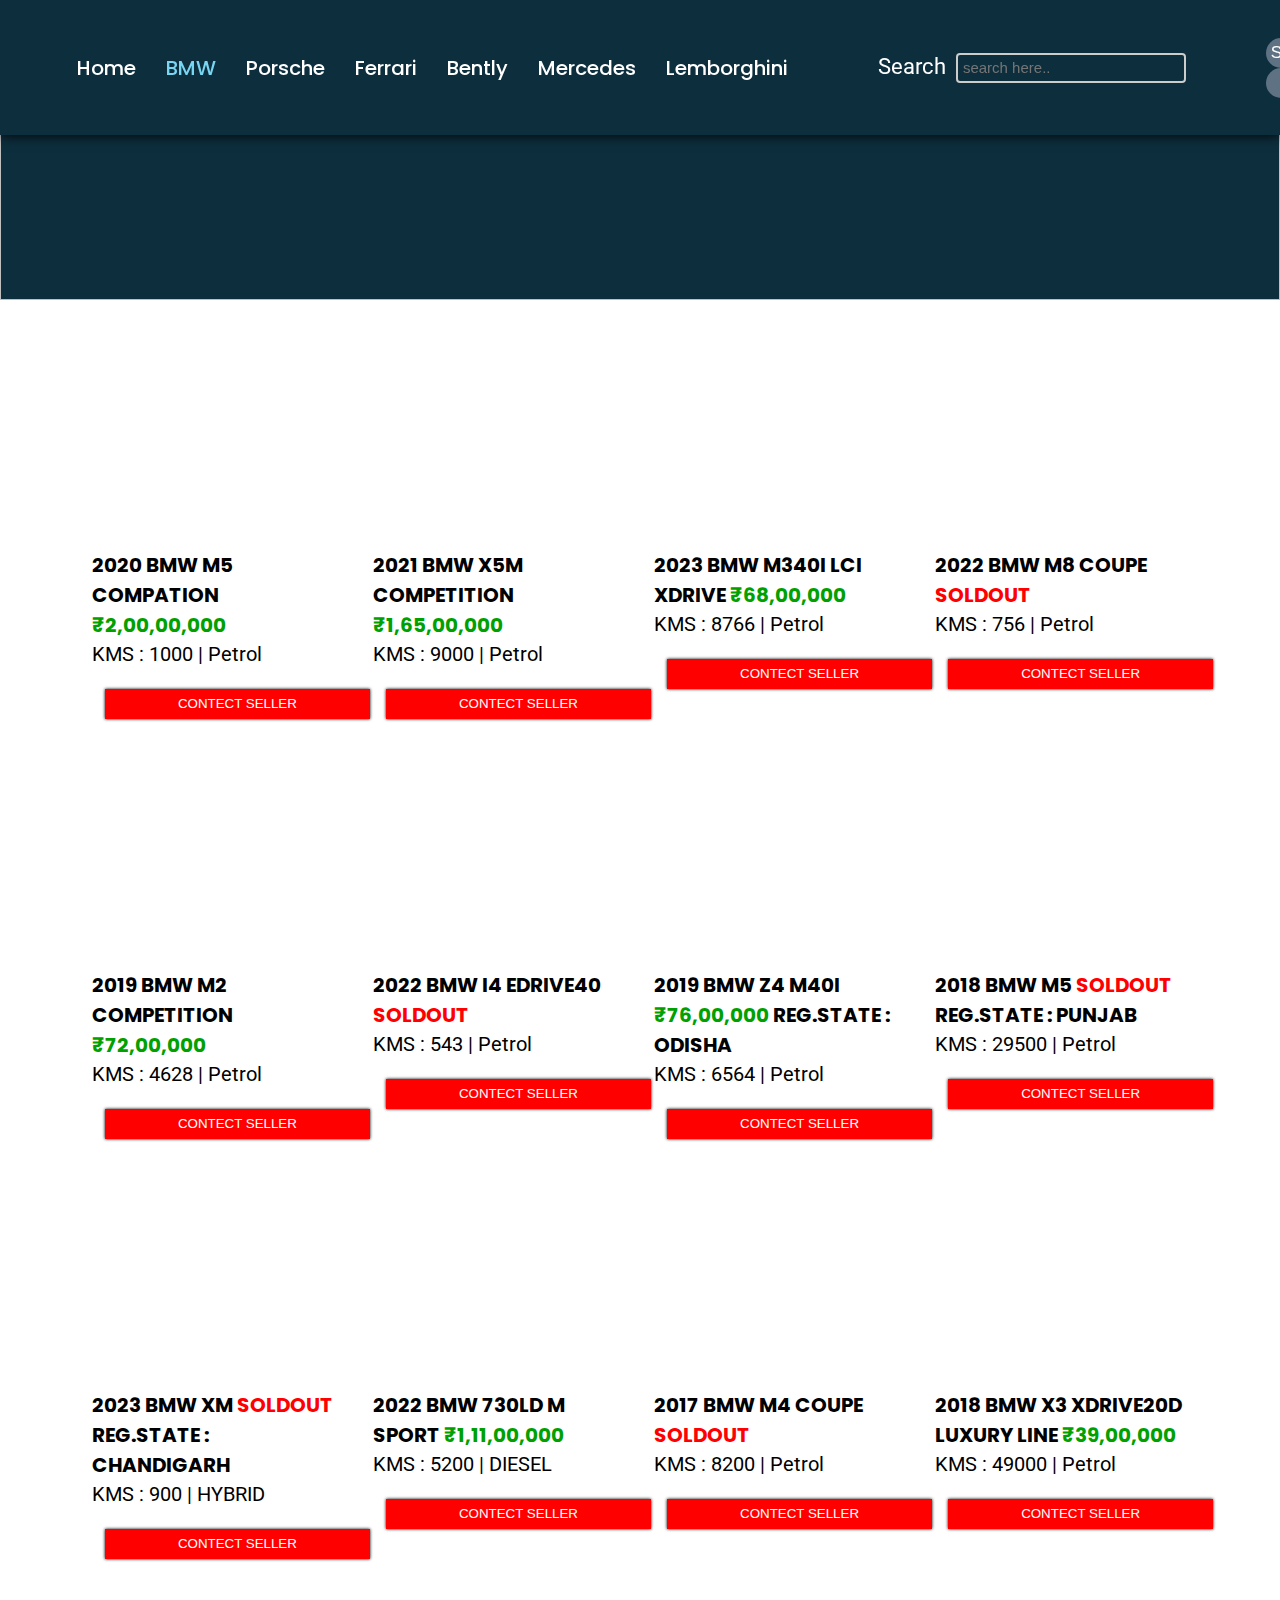
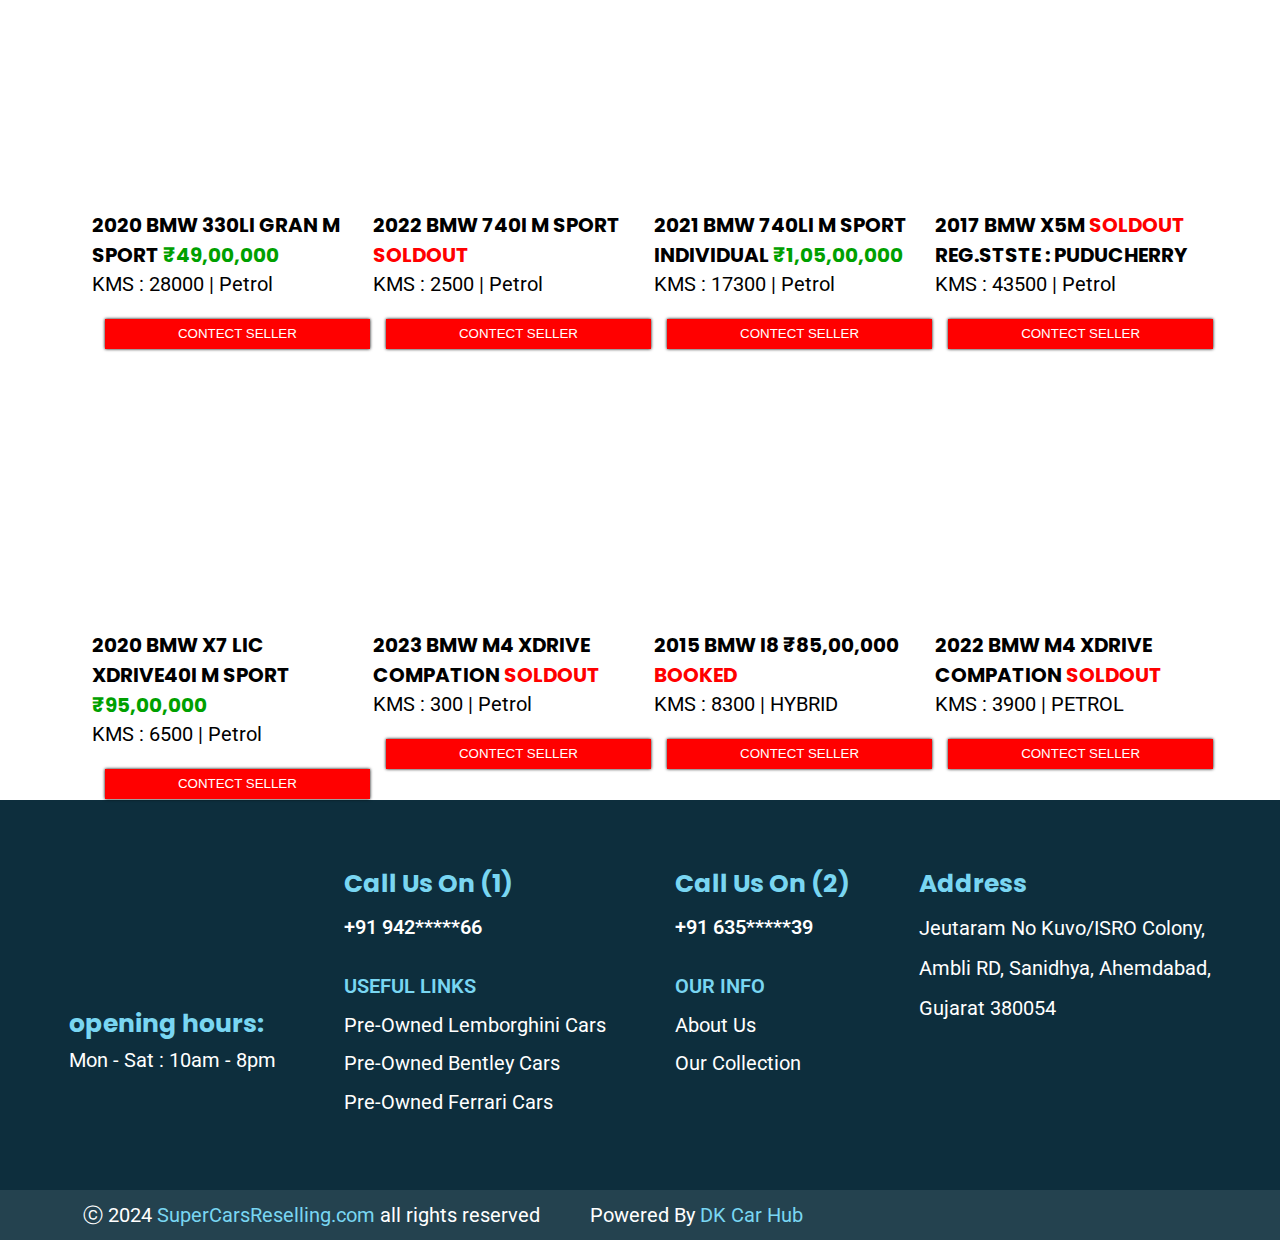
==== Assignment-2/collection.html @ 8373ba75 "Add files via upload" ====
<!DOCTYPE html>
<html lang="en">

<head>
    <meta charset="UTF-8">
    <meta name="viewport" content="width=device-width, initial-scale=1.0">
    <title>Live A luxury Life | Explore Our Collection BMW</title>
    <link rel="stylesheet" href="collection.css">
    <link rel="stylesheet" href="https://cdnjs.cloudflare.com/ajax/libs/font-awesome/6.5.1/css/all.min.css"
        integrity="sha512-DTOQO9RWCH3ppGqcWaEA1BIZOC6xxalwEsw9c2QQeAIftl+Vegovlnee1c9QX4TctnWMn13TZye+giMm8e2LwA=="
        crossorigin="anonymous" referrerpolicy="no-referrer" />
    <link rel="shortcut icon" href="images/logo.png" type="image/x-icon">
    <link rel="stylesheet" href="https://cdnjs.cloudflare.com/ajax/libs/font-awesome/6.5.1/css/all.min.css"
        integrity="sha512-DTOQO9RWCH3ppGqcWaEA1BIZOC6xxalwEsw9c2QQeAIftl+Vegovlnee1c9QX4TctnWMn13TZye+giMm8e2LwA=="
        crossorigin="anonymous" referrerpolicy="no-referrer" />
</head>

<body>

    <!-- Nav bar -->

    <nav>
        <div class="container flex">
            <a href="#" class="logogif"></a>
            <ul class="flex">
                <li><a href="index.html" id="home" class="navbar">Home</a></li>
                <li><a href="collection.html" class="navbar-BMW">BMW</a></li>
                <li><a href="porsche.html" class="navbar">Porsche</a></li>
                <li><a href="ferrari.html" class="navbar">Ferrari</a></li>
                <li><a href="bentley.html" class="navbar">Bently</a></li>
                <li><a href="mercedes.html" class="navbar">Mercedes</a></li>
                <li><a href="lemborghini.html" class="navbar">Lemborghini</a></li>
            </ul>
            <a href="#ser" class="search flex">
                <i class="fa-solid fa-magnifying-glass"></i>
                <p>Search</p>
                <input type="text" id="ser" placeholder="search here..">
            </a>
            <div class="sign-in">
                <a href="login-page.html"><button>Sign Up</button></a>
                <a href="login-page.html"><button>login</button></a>
            </div>
        </div>
    </nav>

    <!-- Header banner section -->

    <div class="banner">
        <img src="images/banner.jpeg" alt="">
    </div>

    <!-- Content -->

    <div class="container-porsche flex">
        <div class="car1">
            <div class="text">
                <div class="image-style img-1"></div>
                <h4>2020  BMW M5 COMPATION  <span class="span">₹2,00,00,000</span></h4>
                <p>KMS : 1000 | Petrol</p>
                <a href="contectseller.html">
                    <button>CONTECT SELLER</button>
                </a>
            </div>
        </div>

        <div class="car1">
            <div class="text">
                <div class="image-style img-2"></div>
                <h4>2021 BMW  X5M COMPETITION  <span class="span">₹1,65,00,000</span></h4>
                <p>KMS : 9000 | Petrol</p>
                <a href="contectseller.html">
                    <button>CONTECT SELLER</button>
                </a>
            </div>
        </div>

        <div class="car1">
            <div class="text">
                <div class="image-style img-3"></div>
                <h4>2023  BMW M340I LCI XDRIVE  <span class="span">₹68,00,000</span></h4>
                <p>KMS : 8766 | Petrol</p>
                <a href="">
                    <button>CONTECT SELLER</button>
                </a>
            </div>
        </div>

        <div class="car1">
            <div class="text">
                <div class="image-style img-4"></div>
                <h4>2022  BMW M8 COUPE  <span>SOLDOUT</span></h4>
                <p>KMS : 756 | Petrol</p>
                <a href="">
                    <button>CONTECT SELLER</button>
                </a>
            </div>
        </div>

    </div>


    <div class="container-porsche flex">
        <div class="car1">
            <div class="text">
                <div class="image-style img-5"></div>
                <h4>2019  BMW M2 COMPETITION  <span class="span">₹72,00,000</span></h4>
                <p>KMS : 4628 | Petrol</p>
                <a href="">
                    <button>CONTECT SELLER</button>
                </a>
            </div>
        </div>

        <div class="car1">
            <div class="text">
                <div class="image-style img-6"></div>
                <h4>2022 BMW I4 EDRIVE40  <span>SOLDOUT</span></h4>
                <p>KMS : 543 | Petrol</p>
                <a href="">
                    <button>CONTECT SELLER</button>
                </a>
            </div>
        </div>

        <div class="car1">
            <div class="text">
                <div class="image-style img-7"></div>
                <h4>2019  BMW Z4 M40I  <span class="span">₹76,00,000</span>  REG.STATE : ODISHA</h4>
                <p>KMS : 6564 | Petrol</p>
                <a href="">
                    <button>CONTECT SELLER</button>
                </a>
            </div>
        </div>

        <div class="car1">
            <div class="text">
                <div class="image-style img-8"></div>
                <h4>2018  BMW M5  <span>SOLDOUT</span>  REG.STATE : PUNJAB</h4>
                <p>KMS : 29500 | Petrol</p>
                <a href="">
                    <button>CONTECT SELLER</button>
                </a>
            </div>
        </div>

    </div>

    <div class="container-porsche flex">
        <div class="car1">
            <div class="text">
                <div class="image-style img-9"></div>
                <h4>2023  BMW XM <span>SOLDOUT</span> REG.STATE : CHANDIGARH</h4>
                <p>KMS : 900 | HYBRID</p>
                <a href="">
                    <button>CONTECT SELLER</button>
                </a>
            </div>
        </div>

        <div class="car1">
            <div class="text">
                <div class="image-style img-10"></div>
                <h4>2022  BMW 730LD M SPORT  <span class="span">₹1,11,00,000</span></h4>
                <p>KMS : 5200 | DIESEL</p>
                <a href="">
                    <button>CONTECT SELLER</button>
                </a>
            </div>
        </div>

        <div class="car1">
            <div class="text">
                <div class="image-style img-11"></div>
                <h4>2017 BMW M4 COUPE <span>SOLDOUT</span></h4>
                <p>KMS : 8200 | Petrol</p>
                <a href="">
                    <button>CONTECT SELLER</button>
                </a>
            </div>
        </div>

        <div class="car1">
            <div class="text">
                <div class="image-style img-12"></div>
                <h4>2018 BMW X3 XDRIVE20D LUXURY LINE <span class="span">₹39,00,000</span></h4>
                <p>KMS : 49000 | Petrol</p>
                <a href="">
                    <button>CONTECT SELLER</button>
                </a>
            </div>
        </div>

    </div>
    <div class="container-porsche flex">
        <div class="car1">
            <div class="text">
                <div class="image-style img-13"></div>
                <h4>2020 BMW 330LI GRAN M SPORT <span class="span">₹49,00,000</span></h4>
                <p>KMS : 28000 | Petrol</p>
                <a href="">
                    <button>CONTECT SELLER</button>
                </a>
            </div>
        </div>

        <div class="car1">
            <div class="text">
                <div class="image-style img-14"></div>
                <h4>2022 BMW 740I M SPORT <span>SOLDOUT</span></h4>
                <p>KMS : 2500 | Petrol</p>
                <a href="">
                    <button>CONTECT SELLER</button>
                </a>
            </div>
        </div>

        <div class="car1">
            <div class="text">
                <div class="image-style img-15"></div>
                <h4>2021 BMW 740LI M SPORT INDIVIDUAL <span class="span">₹1,05,00,000</span></h4>
                <p>KMS : 17300 | Petrol</p>
                <a href="">
                    <button>CONTECT SELLER</button>
                </a>
            </div>
        </div>

        <div class="car1">
            <div class="text">
                <div class="image-style img-16"></div>
                <h4>2017 BMW X5M <span>SOLDOUT</span> REG.STSTE : PUDUCHERRY</h4>
                <p>KMS : 43500 | Petrol</p>
                <a href="">
                    <button>CONTECT SELLER</button>
                </a>
            </div>
        </div>

    </div>

    <div class="container-porsche flex">
        <div class="car1">
            <div class="text">
                <div class="image-style img-17"></div>
                <h4>2020 BMW X7 LIC XDRIVE40I M SPORT <span class="span">₹95,00,000</span></h4>
                <p>KMS : 6500 | Petrol</p>
                <a href="">
                    <button>CONTECT SELLER</button>
                </a>
            </div>
        </div>

        <div class="car1">
            <div class="text">
                <div class="image-style img-18"></div>
                <h4>2023 BMW M4 XDRIVE COMPATION <span>SOLDOUT</span></h4>
                <p>KMS : 300 | Petrol</p>
                <a href="">
                    <button>CONTECT SELLER</button>
                </a>
            </div>
        </div>

        <div class="car1">
            <div class="text">
                <div class="image-style img-19"></div>
                <h4>2015 BMW I8 ₹85,00,000 <span>BOOKED</span></h4>
                <p>KMS : 8300 | HYBRID</p>
                <a href="">
                    <button>CONTECT SELLER</button>
                </a>
            </div>
        </div>

        <div class="car1">
            <div class="text">
                <div class="image-style img-20"></div>
                <h4>2022 BMW M4 XDRIVE COMPATION <span>SOLDOUT</span></h4>
                <p>KMS : 3900 | PETROL</p>
                <a href="">
                    <button>CONTECT SELLER</button>
                </a>
            </div>
        </div>

    </div>

     <!-- Footer section -->

     <footer>
        <div class="opening-hours">
            <div class="logo-img"></div>
            <h3>opening hours:</h3>
            <p>Mon - Sat : 10am - 8pm</p>
        </div>
        <div class="contact-us1">
            <h4>Call Us On (1)</h4>
            <p class="number">+91 942*****66</p>
            <p class="footer-p">USEFUL LINKS</p>
            <p>Pre-Owned Lemborghini Cars</p>
            <p>Pre-Owned Bentley Cars</p>
            <p>Pre-Owned Ferrari Cars</p>
        </div>
        <div class="contact-us2">
            <h4>Call Us On (2)</h4>
            <p class="number">+91 635*****39</p>
            <p class="footer-p">OUR INFO</p>
            <p>About Us</p>
            <p>Our Collection</p>
        </div>
        <div class="address">
            <h4>Address</h4>
            <p>Jeutaram No Kuvo/ISRO Colony,
            <p> Ambli RD, Sanidhya, Ahemdabad,</p>
            <p>Gujarat 380054</p>
            </p>
        </div>
    </footer>

    <!-- Sub-footer -->

    <div class="sub-footer">
        <div class="sub-footer-p">
            <p>ⓒ 2024 <span> SuperCarsReselling.com </span> all rights reserved</p>
            <p>Powered By <span> DK Car Hub</span></p>
        </div>

        <div class="icon flex">
            <i class="fa-brands fa-instagram btn-hov"></i>
            <i class="fa-brands fa-facebook btn-hov"></i>
            <i class="fa-brands fa-youtube btn-hov"></i>
            <i class="fa-brands fa-twitter btn-hov"></i>
            <i class="fa-brands fa-linkedin btn-hov"></i>
        </div>

    </div>
</body>

</html>
---- Assignment-2/collection.css ----
@import url('https://fonts.googleapis.com/css2?family=Poppins:wght@400;500&family=Roboto:wght@400;700&display=swap');

* {
    margin: 0;
    padding: 0;
    box-sizing: border-box;
    scroll-behavior: smooth;
}

body {
    font-family: 'Poppins', sans-serif;
}

h1 {
    font-size: 3rem;
}

h2 {
    font-size: 2rem;
}

h3 {
    font-size: 1.5rem;
}

p {
    font-family: 'Roboto', sans-serif;
    font-size: 1.25rem;
    color: var(--secondary-text-color);
    line-height: 1.8rem;
}

a {
    text-decoration: none;
    display: inline-block;
}

ul {
    list-style: none;
}

/* Utility class */

.flex {
    display: flex;
    align-items: center;
}

/* Nav bar */

.container .logogif {
    background-image: url('images/logo.png');
    background-position: center;
    background-repeat: no-repeat;
    background-size: cover;
    width: 7vw;
    height: 12vh;
    background-size: 100%;
    margin-right: 100px;
}

nav {
    position: fixed;
    background-color: #0d2e3d;
    height: 15vh;
    width: 100%;
    box-shadow: 0 0 12px;
    display: flex;
    justify-content: center;
    align-items: center;
}

nav ul {
    margin-right: 50px;
}

nav ul li {
    text-align: center;
    font-size: 20px;
}

nav ul li a:hover {
    color: #79d6f2;
    cursor: pointer;
    /* transform: translateY(-7px); */
}

nav ul li a {
    color: white;
    padding-right: 30px;
    font-weight: 500;
    transition: .2s ease-in;
}

.navbar-BMW {
    color: #79d6f2;
}

.container {
    justify-content: space-evenly;
}

.container .search {
    color: white;
    justify-content: space-evenly;
    margin-right: 80px;
}

.container .search i {
    font-size: 22px;
    padding-right: 10px;
}

.container .search:hover {
    color: #79d6f2;
}

.container .search p {
    font-size: 22px;
}

.container input {
    height: 30px;
    width: 230px;
    color: white;
    border: 2px solid #ccc;
    background-color: #0d2e3d;
    border-radius: 4px;
    margin-left: 10px;
    padding-left: 5px;
    font-size: 15px;
}

.container .sign-in button {
    border: none;
    height: 30px;
    width: 70px;
    font-size: 17px;
    font-weight: 530;
    border-radius: 60px;
    color: white;
    background-color: #5E7284;
}

.container .sign-in button:hover {
    cursor: pointer;
    color: white;
    background-color: #56a8c1;
}

/* Top banner */

.banner {
    padding-top: 100px;
    height: 300px;
    background-color: #0d2e3d;
    text-align: center;
}

.banner img {
    width: 100%;
    height: 100%;
}

/* Porsche car reselling */

.container-porsche {
    margin-top: 20px;
    height: 400px;
    justify-content: space-evenly;
    width: 90%;
    margin-inline: 5%;
}

.container-porsche .car1 {
    /* border: 2px solid black; */
    height: 380px;
    width: 22%;
}

.image-style {
    height: 220px;
    width: 100%;
    background-size: 100%;
    background-position: center;
    background-repeat: no-repeat;
}

.img-1{
    background-image: url('images/reselling-car photos/bmw 1.jpg');
}

.img-2{
    background-image: url('images/reselling-car photos/bmw 2.jpg');
}

.img-3{
    background-image: url('images/reselling-car photos/bmw 3.jpg');
}

.img-4{
    background-image: url('images/reselling-car photos/bmw 4.jpg');
}

.img-5{
    background-image: url('images/reselling-car photos/bmw 5.jpg');
}

.img-6{
    background-image: url('images/reselling-car photos/bmw 6.jpg');
}

.img-7{
    background-image: url('images/reselling-car photos/bmw 7.jpg');
}

.img-8{
    background-image: url('images/reselling-car photos/bmw 8.jpg');
}

.img-9{
    background-image: url('images/reselling-car photos/bmw 9.jpg');
}

.img-10{
    background-image: url('images/reselling-car photos/bmw 10.jpg');
}

.img-11{
    background-image: url('images/reselling-car photos/bmw 11.jpg');
}

.img-12{
    background-image: url('images/reselling-car photos/bmw 12.jpg');
}

.img-13{
    background-image: url('images/reselling-car photos/bmw 13.jpg');
}

.img-14{
    background-image: url('images/reselling-car photos/bmw 14.jpg');
}

.img-15{
    background-image: url('images/reselling-car photos/bmw 15.jpg');
}

.img-16{
    background-image: url('images/reselling-car photos/bmw 16.jpg');
}

.img-17{
    background-image: url('images/reselling-car photos/bmw 17.jpg');
}

.img-18{
    background-image: url('images/reselling-car photos/bmw 18.jpg');
}

.img-19{
    background-image: url('images/reselling-car photos/bmw 19.jpg');
}

.img-20{
    background-image: url('images/reselling-car photos/BMW 20.jpg');
}


.car1 h4 {
    font-size: 20px;
}

.car1 span {
    color: red;
}

.car1 .span {
    color: rgb(0, 160, 0);
}

.car1 a {
    padding-top: 20px;
}

.car1 button {
    width: 265px;
    height: 30px;
    margin-inline: 5%;
    background-color: red;
    color: #fff;
    border: none;
    box-shadow: 0 0 3px black;
}

/* Footer-Section */

footer {
    height: 390px;
    background-color: #0d2e3d;
    color: white;
    justify-content: space-evenly;
    display: flex;
    /* border-bottom: 2px solid #fff; */
}

.logo-img {
    background-image: url('images/logo.png');
    background-size: 100%;
    background-position: center;
    background-repeat: no-repeat;
    height: 140px;
    width: 140px;
}

.opening-hours p {
    padding-top: 3px;
    transition: .3s all ease-in;
}

.opening-hours p:hover {
    transform: translateX(10px);
    cursor: pointer;
}

.opening-hours,
.contact-us1,
.contact-us2,
.address {
    padding-top: 65px;
}

.contact-us1 h4,
.contact-us2 h4,
.address h4,
.opening-hours h3 {
    font-size: 25px;
    color: #79d6f2;
    transition: .3s all ease-in;
}

.contact-us1 h4:hover,
.contact-us2 h4:hover,
.address h4:hover,
.opening-hours h3:hover {
    transform: translateY(-7px);
    cursor: pointer;
}

.contact-us1 p,
.contact-us2 p {
    font-size: 20px;
    padding-top: 10px;
    transition: .1s all ease-in-out;
}

.contact-us1 p:hover,
.contact-us2 p:hover {
    cursor: pointer;
    transform: translateX(10px);
}

.contact-us1 .footer-p,
.contact-us2 .footer-p {
    font-weight: 600;
    padding-top: 30px;
    color: #79d6f2;
    transition: .3s all ease-in;
}

.contact-us1 .footer-p:hover,
.contact-us2 .footer-p:hover {
    transform: translateY(-7px);
    cursor: pointer;
}

.contact-us1 .number,
.contact-us2 .number {
    font-weight: 550;
}

.address p {
    font-size: 20px;
    padding-top: 10px;
    line-height: 1.5;
    transition: .1s all ease-in-out;
}

.address p:hover {
    transform: translateX(10px);
    cursor: pointer;
}

/* Sub-footer */

.sub-footer {
    flex-direction: row;
    height: 50px;
    background-color: #0d2e3de7;
    display: flex;
    justify-content: center;
    align-items: center;
}

.sub-footer-p {
    text-decoration: none;
    display: flex;
}

.sub-footer-p p {
    padding-right: 50px;
    color: white;
    font-size: 20px;
}

.sub-footer span {
    color: #79d6f2;
}

.sub-footer .icon {
    padding-left: 270px;
    color: #fff;
    font-size: 30px;
}

.sub-footer .icon i {
    padding-left: 15px;
}

.btn-hov {
    transition: .2s ease-in;
}

.btn-hov:hover {
    cursor: pointer;
    color: #79d6f2;
}
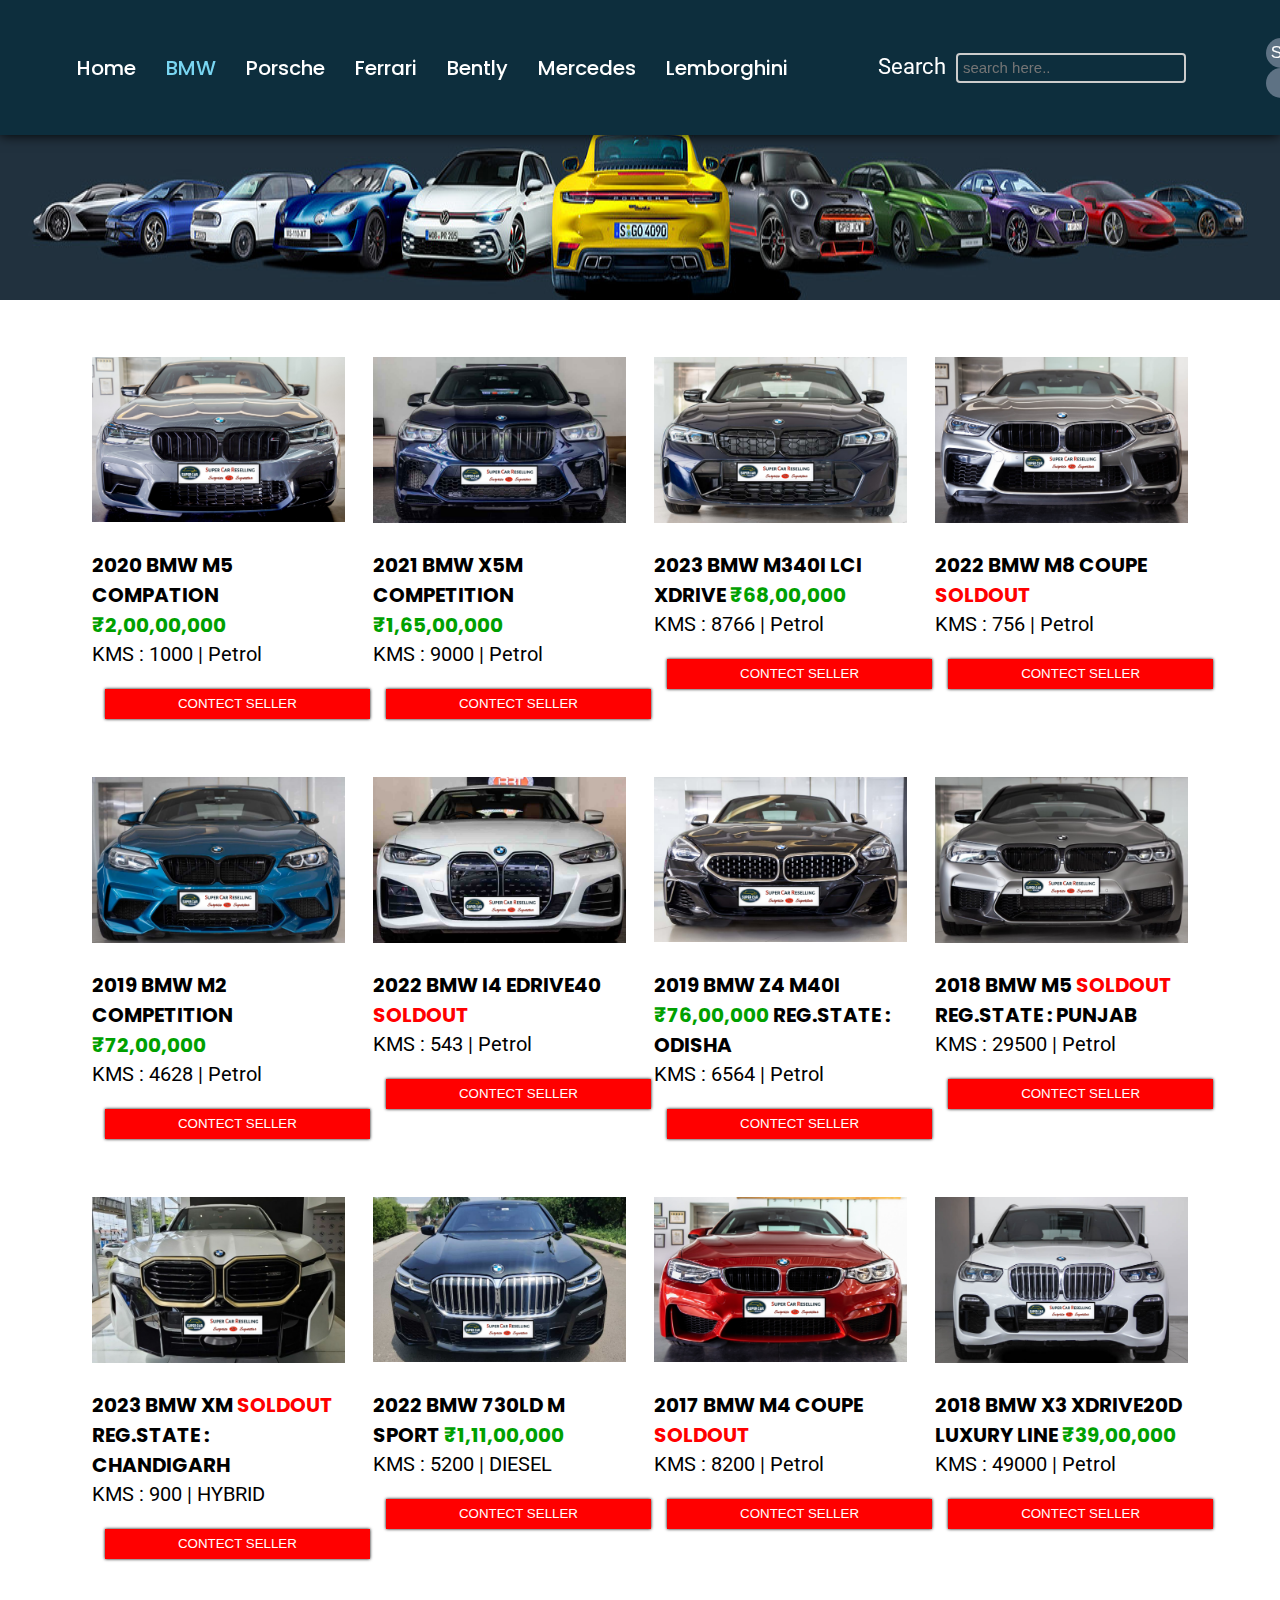
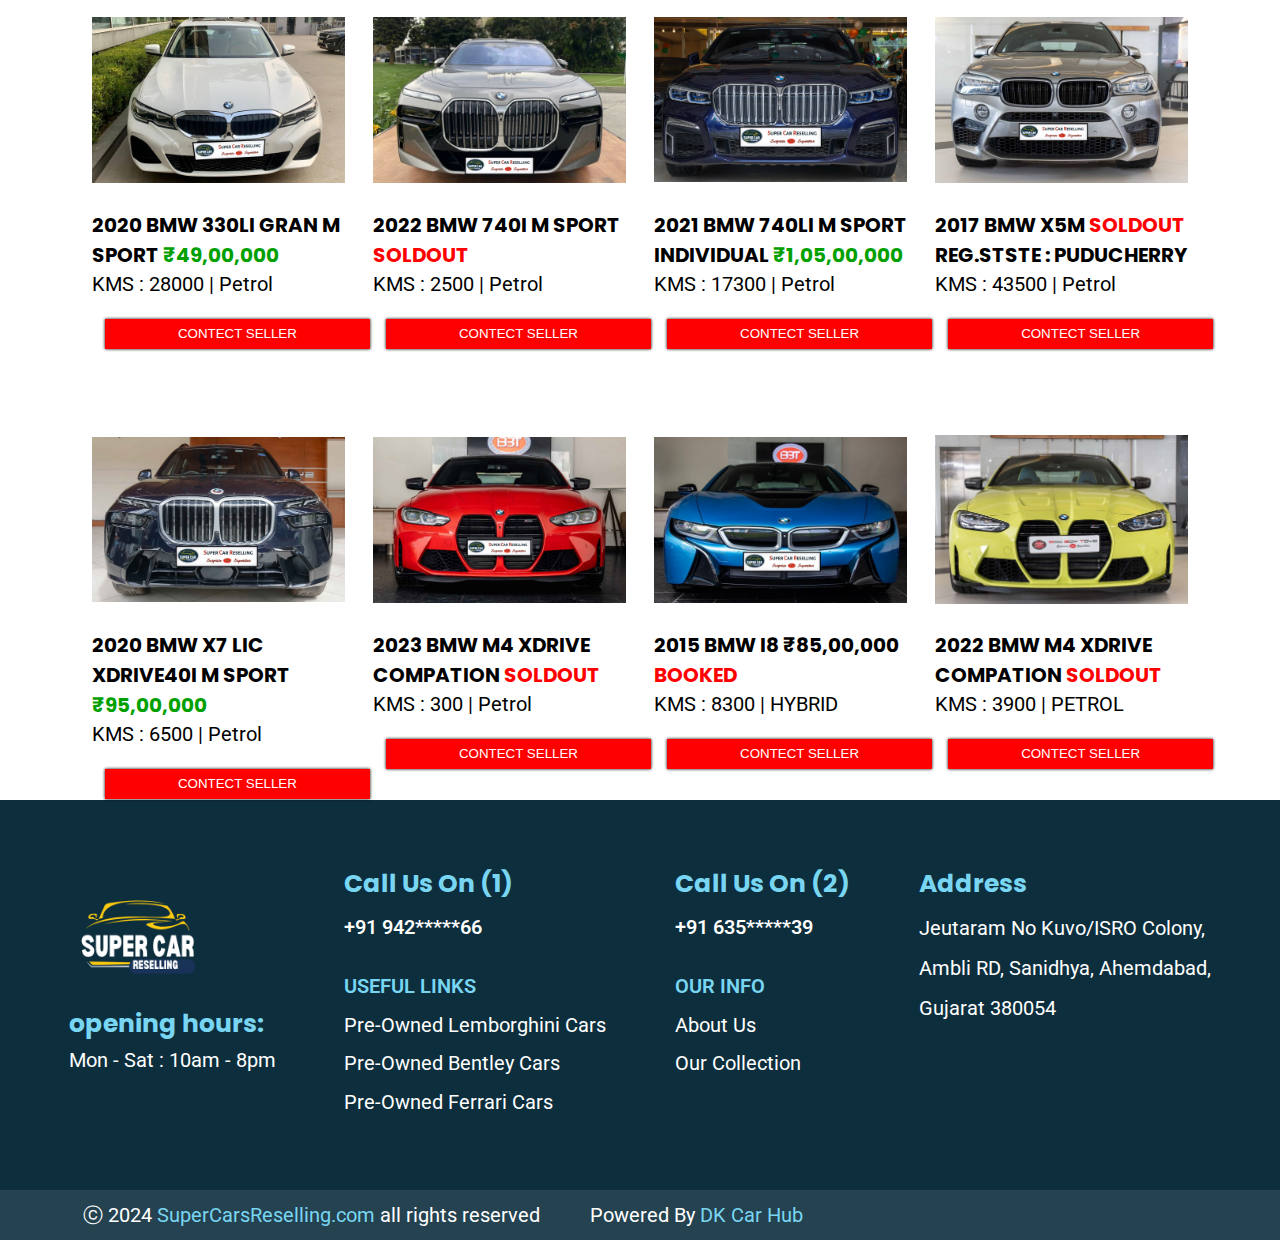
==== commit 057ccd23: "Add files via upload" ====
--- a/Assignment-2/collection.html
+++ b/Assignment-2/collection.html
@@ -21,7 +21,7 @@
 
     <nav>
         <div class="container flex">
-            <a href="#" class="logogif"></a>
+            <a href="index.html" class="logogif"></a>
             <ul class="flex">
                 <li><a href="index.html" id="home" class="navbar">Home</a></li>
                 <li><a href="collection.html" class="navbar-BMW">BMW</a></li>
@@ -79,7 +79,7 @@
                 <div class="image-style img-3"></div>
                 <h4>2023  BMW M340I LCI XDRIVE  <span class="span">₹68,00,000</span></h4>
                 <p>KMS : 8766 | Petrol</p>
-                <a href="">
+                <a href="contectseller.html">
                     <button>CONTECT SELLER</button>
                 </a>
             </div>
@@ -90,7 +90,7 @@
                 <div class="image-style img-4"></div>
                 <h4>2022  BMW M8 COUPE  <span>SOLDOUT</span></h4>
                 <p>KMS : 756 | Petrol</p>
-                <a href="">
+                <a href="contectseller.html">
                     <button>CONTECT SELLER</button>
                 </a>
             </div>
@@ -105,7 +105,7 @@
                 <div class="image-style img-5"></div>
                 <h4>2019  BMW M2 COMPETITION  <span class="span">₹72,00,000</span></h4>
                 <p>KMS : 4628 | Petrol</p>
-                <a href="">
+                <a href="contectseller.html">
                     <button>CONTECT SELLER</button>
                 </a>
             </div>
@@ -116,7 +116,7 @@
                 <div class="image-style img-6"></div>
                 <h4>2022 BMW I4 EDRIVE40  <span>SOLDOUT</span></h4>
                 <p>KMS : 543 | Petrol</p>
-                <a href="">
+                <a href="contectseller.html">
                     <button>CONTECT SELLER</button>
                 </a>
             </div>
@@ -127,7 +127,7 @@
                 <div class="image-style img-7"></div>
                 <h4>2019  BMW Z4 M40I  <span class="span">₹76,00,000</span>  REG.STATE : ODISHA</h4>
                 <p>KMS : 6564 | Petrol</p>
-                <a href="">
+                <a href="contectseller.html">
                     <button>CONTECT SELLER</button>
                 </a>
             </div>
@@ -138,7 +138,7 @@
                 <div class="image-style img-8"></div>
                 <h4>2018  BMW M5  <span>SOLDOUT</span>  REG.STATE : PUNJAB</h4>
                 <p>KMS : 29500 | Petrol</p>
-                <a href="">
+                <a href="contectseller.html">
                     <button>CONTECT SELLER</button>
                 </a>
             </div>
@@ -152,7 +152,7 @@
                 <div class="image-style img-9"></div>
                 <h4>2023  BMW XM <span>SOLDOUT</span> REG.STATE : CHANDIGARH</h4>
                 <p>KMS : 900 | HYBRID</p>
-                <a href="">
+                <a href="contectseller.html">
                     <button>CONTECT SELLER</button>
                 </a>
             </div>
@@ -163,7 +163,7 @@
                 <div class="image-style img-10"></div>
                 <h4>2022  BMW 730LD M SPORT  <span class="span">₹1,11,00,000</span></h4>
                 <p>KMS : 5200 | DIESEL</p>
-                <a href="">
+                <a href="contectseller.html">
                     <button>CONTECT SELLER</button>
                 </a>
             </div>
@@ -174,7 +174,7 @@
                 <div class="image-style img-11"></div>
                 <h4>2017 BMW M4 COUPE <span>SOLDOUT</span></h4>
                 <p>KMS : 8200 | Petrol</p>
-                <a href="">
+                <a href="contectseller.html">
                     <button>CONTECT SELLER</button>
                 </a>
             </div>
@@ -185,7 +185,7 @@
                 <div class="image-style img-12"></div>
                 <h4>2018 BMW X3 XDRIVE20D LUXURY LINE <span class="span">₹39,00,000</span></h4>
                 <p>KMS : 49000 | Petrol</p>
-                <a href="">
+                <a href="contectseller.html">
                     <button>CONTECT SELLER</button>
                 </a>
             </div>
@@ -198,7 +198,7 @@
                 <div class="image-style img-13"></div>
                 <h4>2020 BMW 330LI GRAN M SPORT <span class="span">₹49,00,000</span></h4>
                 <p>KMS : 28000 | Petrol</p>
-                <a href="">
+                <a href="contectseller.html">
                     <button>CONTECT SELLER</button>
                 </a>
             </div>
@@ -209,7 +209,7 @@
                 <div class="image-style img-14"></div>
                 <h4>2022 BMW 740I M SPORT <span>SOLDOUT</span></h4>
                 <p>KMS : 2500 | Petrol</p>
-                <a href="">
+                <a href="contectseller.html">
                     <button>CONTECT SELLER</button>
                 </a>
             </div>
@@ -220,7 +220,7 @@
                 <div class="image-style img-15"></div>
                 <h4>2021 BMW 740LI M SPORT INDIVIDUAL <span class="span">₹1,05,00,000</span></h4>
                 <p>KMS : 17300 | Petrol</p>
-                <a href="">
+                <a href="contectseller.html">
                     <button>CONTECT SELLER</button>
                 </a>
             </div>
@@ -231,7 +231,7 @@
                 <div class="image-style img-16"></div>
                 <h4>2017 BMW X5M <span>SOLDOUT</span> REG.STSTE : PUDUCHERRY</h4>
                 <p>KMS : 43500 | Petrol</p>
-                <a href="">
+                <a href="contectseller.html">
                     <button>CONTECT SELLER</button>
                 </a>
             </div>
@@ -245,7 +245,7 @@
                 <div class="image-style img-17"></div>
                 <h4>2020 BMW X7 LIC XDRIVE40I M SPORT <span class="span">₹95,00,000</span></h4>
                 <p>KMS : 6500 | Petrol</p>
-                <a href="">
+                <a href="contectseller.html">
                     <button>CONTECT SELLER</button>
                 </a>
             </div>
@@ -256,7 +256,7 @@
                 <div class="image-style img-18"></div>
                 <h4>2023 BMW M4 XDRIVE COMPATION <span>SOLDOUT</span></h4>
                 <p>KMS : 300 | Petrol</p>
-                <a href="">
+                <a href="contectseller.html">
                     <button>CONTECT SELLER</button>
                 </a>
             </div>
@@ -267,7 +267,7 @@
                 <div class="image-style img-19"></div>
                 <h4>2015 BMW I8 ₹85,00,000 <span>BOOKED</span></h4>
                 <p>KMS : 8300 | HYBRID</p>
-                <a href="">
+                <a href="contectseller.html">
                     <button>CONTECT SELLER</button>
                 </a>
             </div>
@@ -278,7 +278,7 @@
                 <div class="image-style img-20"></div>
                 <h4>2022 BMW M4 XDRIVE COMPATION <span>SOLDOUT</span></h4>
                 <p>KMS : 3900 | PETROL</p>
-                <a href="">
+                <a href="contectseller.html">
                     <button>CONTECT SELLER</button>
                 </a>
             </div>
